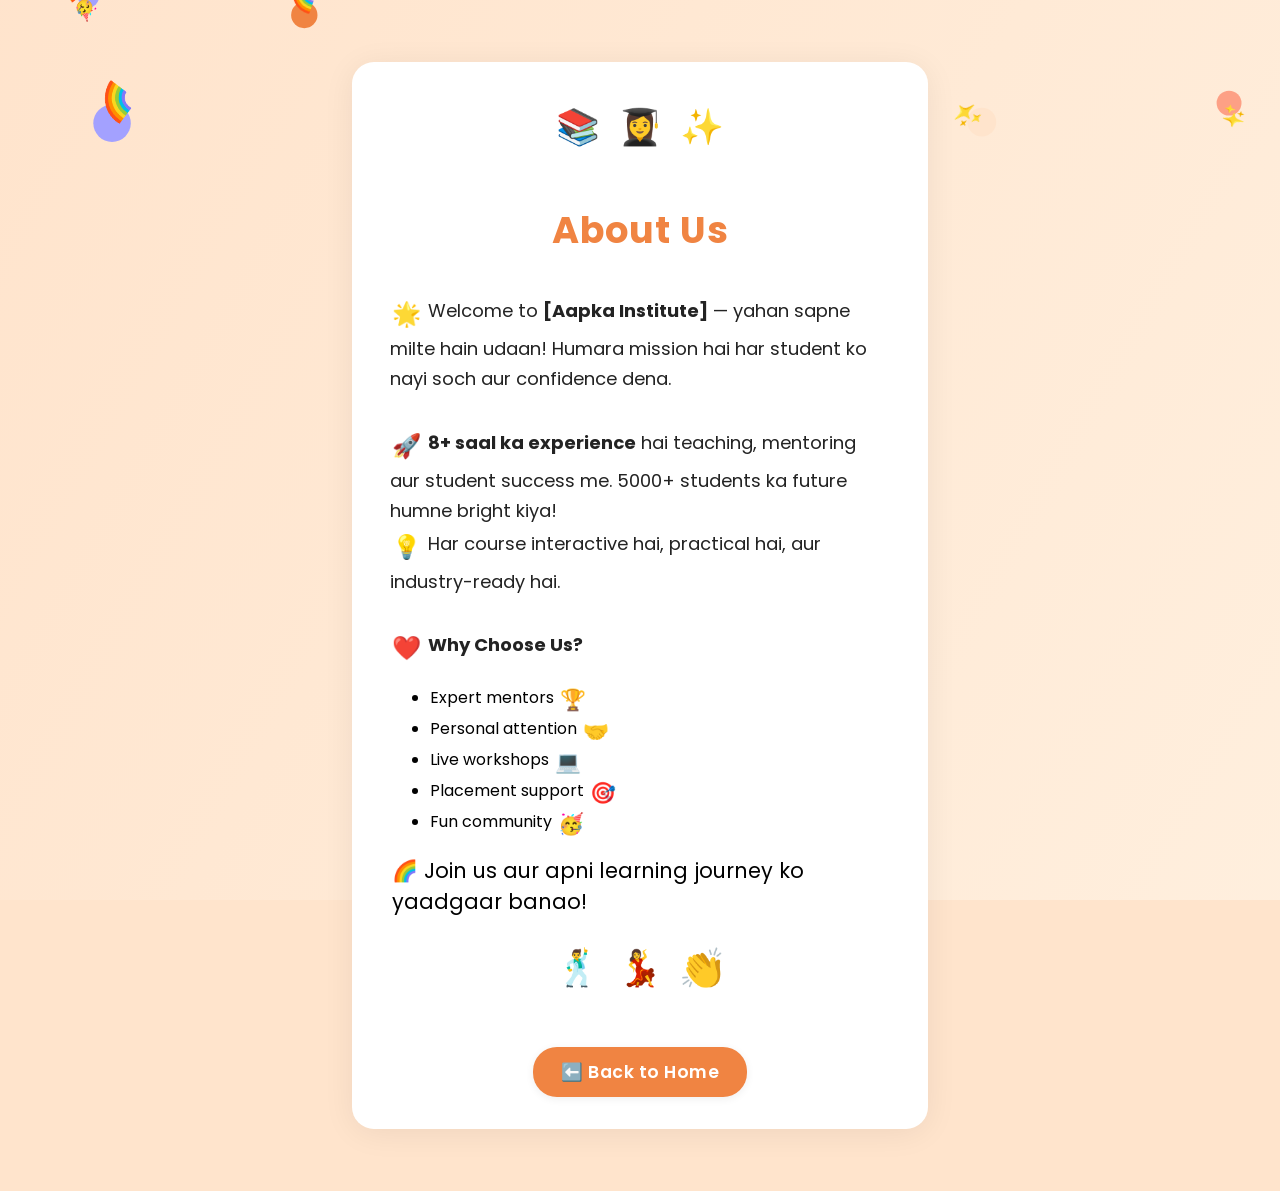
==== about.html @ 8ed4e129 "about section" ====
<!DOCTYPE html>
<html lang="en">
  <head>
    <meta charset="UTF-8" />
    <title>About Us - [Aapka Institute]</title>
    <meta name="viewport" content="width=device-width, initial-scale=1.0" />
    <link rel="stylesheet" href="about.css" />
    <link
      href="https://fonts.googleapis.com/css2?family=Poppins:wght@400;700&display=swap"
      rel="stylesheet" />
  </head>
  <body>
    <div class="about-bg-anim"></div>
    <main class="about-container">
      <section class="about-card">
        <div class="emoji-header">
          <span class="emoji bounce">📚</span>
          <span class="emoji wave">👩‍🎓</span>
          <span class="emoji spark">✨</span>
        </div>
        <h1>About Us</h1>
        <p class="about-desc">
          <span class="emoji inline">🌟</span>
          Welcome to <b>[Aapka Institute]</b> — yahan sapne milte hain udaan!
          Humara mission hai har student ko nayi soch aur confidence dena.<br /><br />
          <span class="emoji inline">🚀</span>
          <b>8+ saal ka experience</b> hai teaching, mentoring aur student
          success me. 5000+ students ka future humne bright kiya! <br />
          <span class="emoji inline">💡</span>
          Har course interactive hai, practical hai, aur industry-ready hai.<br /><br />
          <span class="emoji inline animate-heart">❤️</span>
          <b>Why Choose Us?</b><br />
        </p>

        <ul>
          <li>Expert mentors <span class="emoji inline">🏆</span></li>
          <li>Personal attention <span class="emoji inline">🤝</span></li>
          <li>Live workshops <span class="emoji inline">💻</span></li>
          <li>Placement support <span class="emoji inline">🎯</span></li>
          <li>Fun community <span class="emoji inline">🥳</span></li>
        </ul>

        <span class="emoji inline"
          >🌈 Join us aur apni learning journey ko yaadgaar banao!</span
        >

        <div class="emoji-footer">
          <span class="emoji dance">🕺</span>
          <span class="emoji dance">💃</span>
          <span class="emoji clap">👏</span>
        </div>

        <div class="back-home-btn-wrapper">
          <a href="index.html" class="back-home-btn" title="Go to Home">
            ⬅️ Back to Home
          </a>
        </div>
      </section>
    </main>
    <canvas id="confetti"></canvas>
    <script src="about.js"></script>
  </body>
</html>
---- about.css ----
:root {
  --primary: #f08442; /* Website main orange */
  --primary-light: #ffe4cc; /* Light orange background */
  --accent: #fff6e8; /* Even softer accent */
  --text-dark: #232323;
  --text-light: #fff;
  --card-bg: #fff;
}

body {
  margin: 0;
  padding: 0;
  font-family: "Poppins", Arial, sans-serif;
  min-height: 100vh;
  background: var(--primary-light);
  overflow-x: hidden;
}
.about-bg-anim {
  position: fixed;
  inset: 0;
  z-index: 0;
  background: linear-gradient(
    120deg,
    var(--primary-light) 0%,
    var(--accent) 100%
  );
  opacity: 0.6;
  pointer-events: none;
}

.about-container {
  position: relative;
  z-index: 2;
  display: flex;
  align-items: center;
  justify-content: center;
  min-height: 100vh;
  padding: 30px 0;
}
.about-card {
  background: var(--card-bg);
  border-radius: 22px;
  box-shadow: 0 4px 32px #0001;
  max-width: 500px;
  padding: 38px 38px 32px 38px;
  margin: 32px;
  animation: fadeUp 1s cubic-bezier(0.4, 2, 0.6, 1);
  position: relative;
  display: flex;
  flex-direction: column;
}
@keyframes fadeUp {
  0% {
    opacity: 0;
    transform: translateY(40px);
  }
  100% {
    opacity: 1;
    transform: translateY(0);
  }
}
.emoji-header,
.emoji-footer {
  text-align: center;
  margin-bottom: 18px;
}
.emoji-footer {
  margin-top: 24px;
}
.emoji {
  font-size: 2.2rem;
  margin: 0 7px;
  display: inline-block;
  vertical-align: middle;
  transition: transform 0.2s;
}
.emoji.inline {
  font-size: 1.3em;
  margin: 0 2px;
  vertical-align: -0.2em;
}
h1 {
  text-align: center;
  font-size: 2.3rem;
  color: var(--primary);
  margin-bottom: 18px;
  font-weight: bold;
  letter-spacing: 1px;
}
.about-desc {
  font-size: 1.13rem;
  color: var(--text-dark);
  line-height: 1.7;
  margin-bottom: 0;
}
.about-desc ul {
  padding-left: 22px;
  margin: 10px 0;
}
.about-desc ul li {
  font-size: 1.03rem;
  margin-bottom: 7px;
  list-style: disc;
}
a {
  color: var(--primary);
  text-decoration: underline;
  transition: color 0.2s;
}
a:hover {
  color: #b96b2b;
}

/* Back to Home button niche aur center me */
.back-home-btn-wrapper {
  display: flex;
  justify-content: center;
  margin-top: 35px;
  margin-bottom: 0;
  width: 100%;
}
.back-home-btn {
  display: inline-block;
  padding: 12px 28px;
  background: var(--primary, #f08442);
  color: #fff;
  font-size: 1.09rem;
  font-weight: 600;
  border-radius: 24px;
  box-shadow: 0 2px 9px #0001;
  text-decoration: none;
  transition: background 0.2s, transform 0.16s;
  letter-spacing: 0.5px;
  border: none;
  outline: none;
  position: relative;
  text-align: center;
}
.back-home-btn:hover,
.back-home-btn:focus {
  background: #b96b2b;
  color: #fff;
  transform: translateY(-2px) scale(1.04);
  box-shadow: 0 4px 18px #0002;
}

/* Emoji Animations */
.bounce {
  animation: bounce 1.1s infinite alternate;
}
@keyframes bounce {
  0% {
    transform: translateY(0);
  }
  100% {
    transform: translateY(-13px);
  }
}
.wave {
  animation: wave 1.5s infinite;
}
@keyframes wave {
  0% {
    transform: rotate(0);
  }
  15% {
    transform: rotate(18deg);
  }
  30% {
    transform: rotate(-12deg);
  }
  50% {
    transform: rotate(0);
  }
  100% {
    transform: rotate(0);
  }
}
.spark {
  animation: spark 1.2s infinite;
}
@keyframes spark {
  0%,
  100% {
    filter: brightness(1);
  }
  40% {
    filter: brightness(2.1);
  }
}
.animate-heart {
  animation: heartBeat 1.1s infinite;
}
@keyframes heartBeat {
  0%,
  100% {
    transform: scale(1);
  }
  50% {
    transform: scale(1.28);
  }
}
.dance {
  animation: dance 0.9s infinite alternate;
}
@keyframes dance {
  0% {
    transform: translateY(0) rotate(-8deg);
  }
  100% {
    transform: translateY(-10px) rotate(8deg);
  }
}
.clap {
  animation: clap 1.2s infinite;
}
@keyframes clap {
  0%,
  100% {
    transform: scale(1);
  }
  40% {
    transform: scale(1.22);
  }
}

@media (max-width: 600px) {
  .about-card {
    padding: 18px 7px 18px 7px;
    max-width: 99vw;
  }
  h1 {
    font-size: 1.5rem;
  }
  .emoji {
    font-size: 1.5rem;
  }
  .back-home-btn {
    width: 90vw;
    font-size: 1rem;
    padding: 11px 0;
  }
}
#confetti {
  position: fixed;
  inset: 0;
  width: 100vw;
  height: 100vh;
  pointer-events: none;
  z-index: 5;
}
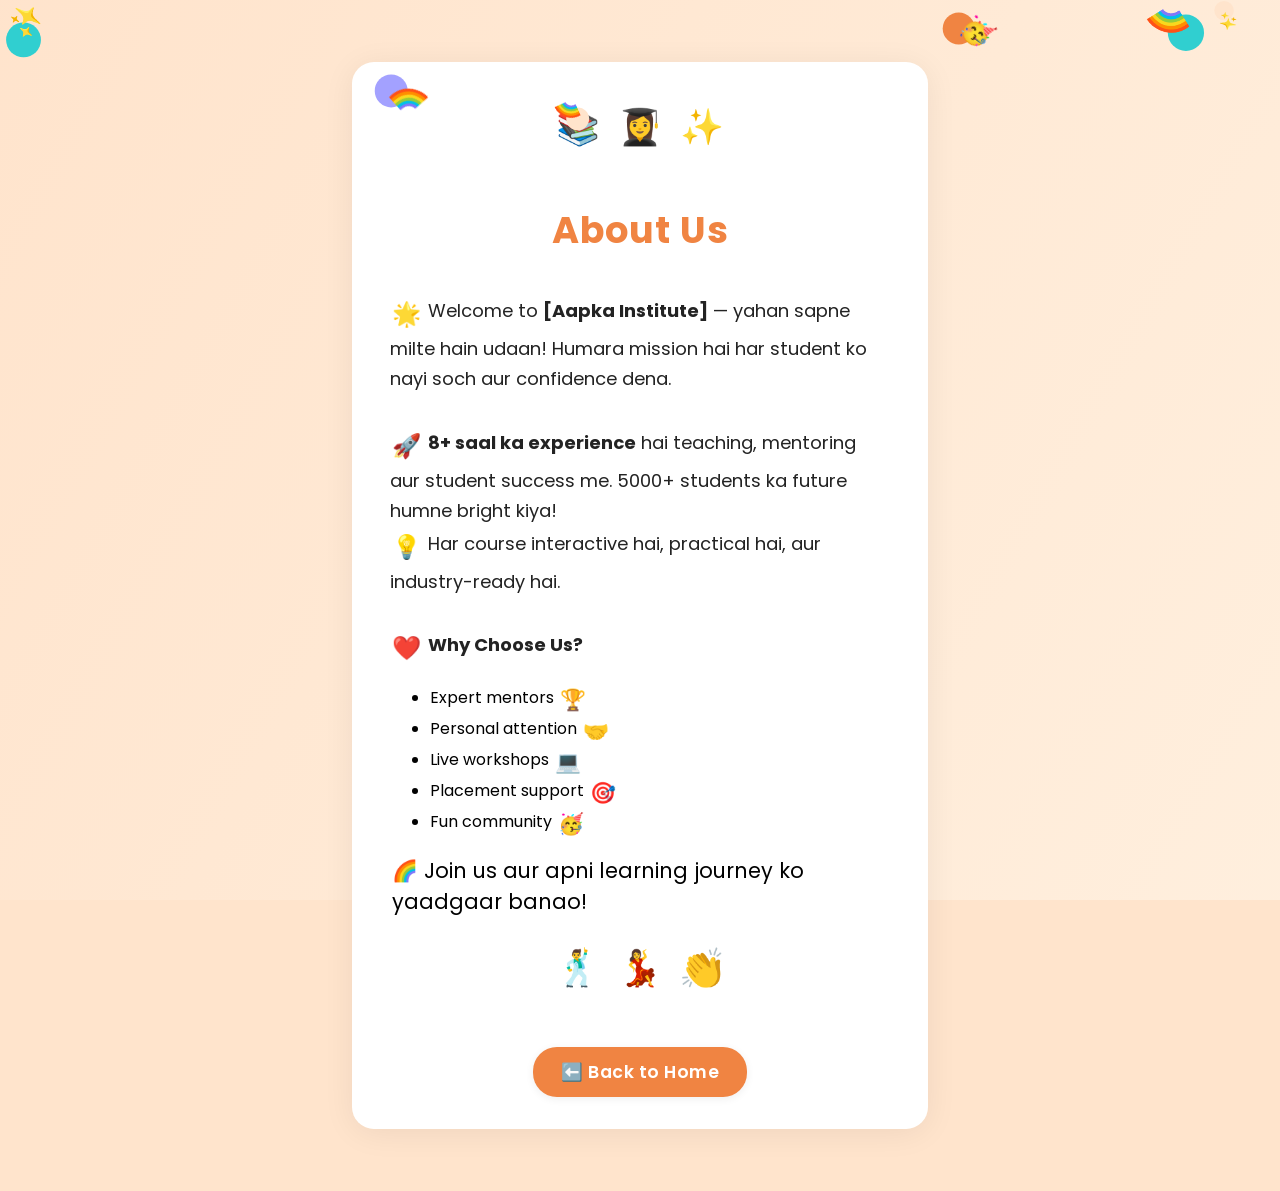
==== commit 0731f461: "remove extra spacing" ====
--- a/about.html
+++ b/about.html
@@ -9,17 +9,22 @@
       href="https://fonts.googleapis.com/css2?family=Poppins:wght@400;700&display=swap"
       rel="stylesheet" />
   </head>
+
   <body>
     <div class="about-bg-anim"></div>
+
     <main class="about-container">
       <section class="about-card">
+
         <div class="emoji-header">
           <span class="emoji bounce">📚</span>
           <span class="emoji wave">👩‍🎓</span>
           <span class="emoji spark">✨</span>
         </div>
+
         <h1>About Us</h1>
         <p class="about-desc">
+
           <span class="emoji inline">🌟</span>
           Welcome to <b>[Aapka Institute]</b> — yahan sapne milte hain udaan!
           Humara mission hai har student ko nayi soch aur confidence dena.<br /><br />
@@ -29,6 +34,7 @@
           <span class="emoji inline">💡</span>
           Har course interactive hai, practical hai, aur industry-ready hai.<br /><br />
           <span class="emoji inline animate-heart">❤️</span>
+
           <b>Why Choose Us?</b><br />
         </p>
 
@@ -41,8 +47,7 @@
         </ul>
 
         <span class="emoji inline"
-          >🌈 Join us aur apni learning journey ko yaadgaar banao!</span
-        >
+          >🌈 Join us aur apni learning journey ko yaadgaar banao!</span>
 
         <div class="emoji-footer">
           <span class="emoji dance">🕺</span>
@@ -55,9 +60,12 @@
             ⬅️ Back to Home
           </a>
         </div>
+
       </section>
     </main>
+
     <canvas id="confetti"></canvas>
     <script src="about.js"></script>
+    
   </body>
 </html>
--- a/about.css
+++ b/about.css
@@ -15,6 +15,7 @@
   background: var(--primary-light);
   overflow-x: hidden;
 }
+
 .about-bg-anim {
   position: fixed;
   inset: 0;
@@ -37,6 +38,7 @@
   min-height: 100vh;
   padding: 30px 0;
 }
+
 .about-card {
   background: var(--card-bg);
   border-radius: 22px;
@@ -49,6 +51,7 @@
   display: flex;
   flex-direction: column;
 }
+
 @keyframes fadeUp {
   0% {
     opacity: 0;
@@ -59,14 +62,17 @@
     transform: translateY(0);
   }
 }
+
 .emoji-header,
 .emoji-footer {
   text-align: center;
   margin-bottom: 18px;
 }
+
 .emoji-footer {
   margin-top: 24px;
 }
+
 .emoji {
   font-size: 2.2rem;
   margin: 0 7px;
@@ -74,11 +80,13 @@
   vertical-align: middle;
   transition: transform 0.2s;
 }
+
 .emoji.inline {
   font-size: 1.3em;
   margin: 0 2px;
   vertical-align: -0.2em;
 }
+
 h1 {
   text-align: center;
   font-size: 2.3rem;
@@ -87,26 +95,31 @@
   font-weight: bold;
   letter-spacing: 1px;
 }
+
 .about-desc {
   font-size: 1.13rem;
   color: var(--text-dark);
   line-height: 1.7;
   margin-bottom: 0;
 }
+
 .about-desc ul {
   padding-left: 22px;
   margin: 10px 0;
 }
+
 .about-desc ul li {
   font-size: 1.03rem;
   margin-bottom: 7px;
   list-style: disc;
 }
+
 a {
   color: var(--primary);
   text-decoration: underline;
   transition: color 0.2s;
 }
+
 a:hover {
   color: #b96b2b;
 }
@@ -119,6 +132,7 @@
   margin-bottom: 0;
   width: 100%;
 }
+
 .back-home-btn {
   display: inline-block;
   padding: 12px 28px;
@@ -136,6 +150,7 @@
   position: relative;
   text-align: center;
 }
+
 .back-home-btn:hover,
 .back-home-btn:focus {
   background: #b96b2b;
@@ -241,6 +256,7 @@
     padding: 11px 0;
   }
 }
+
 #confetti {
   position: fixed;
   inset: 0;
